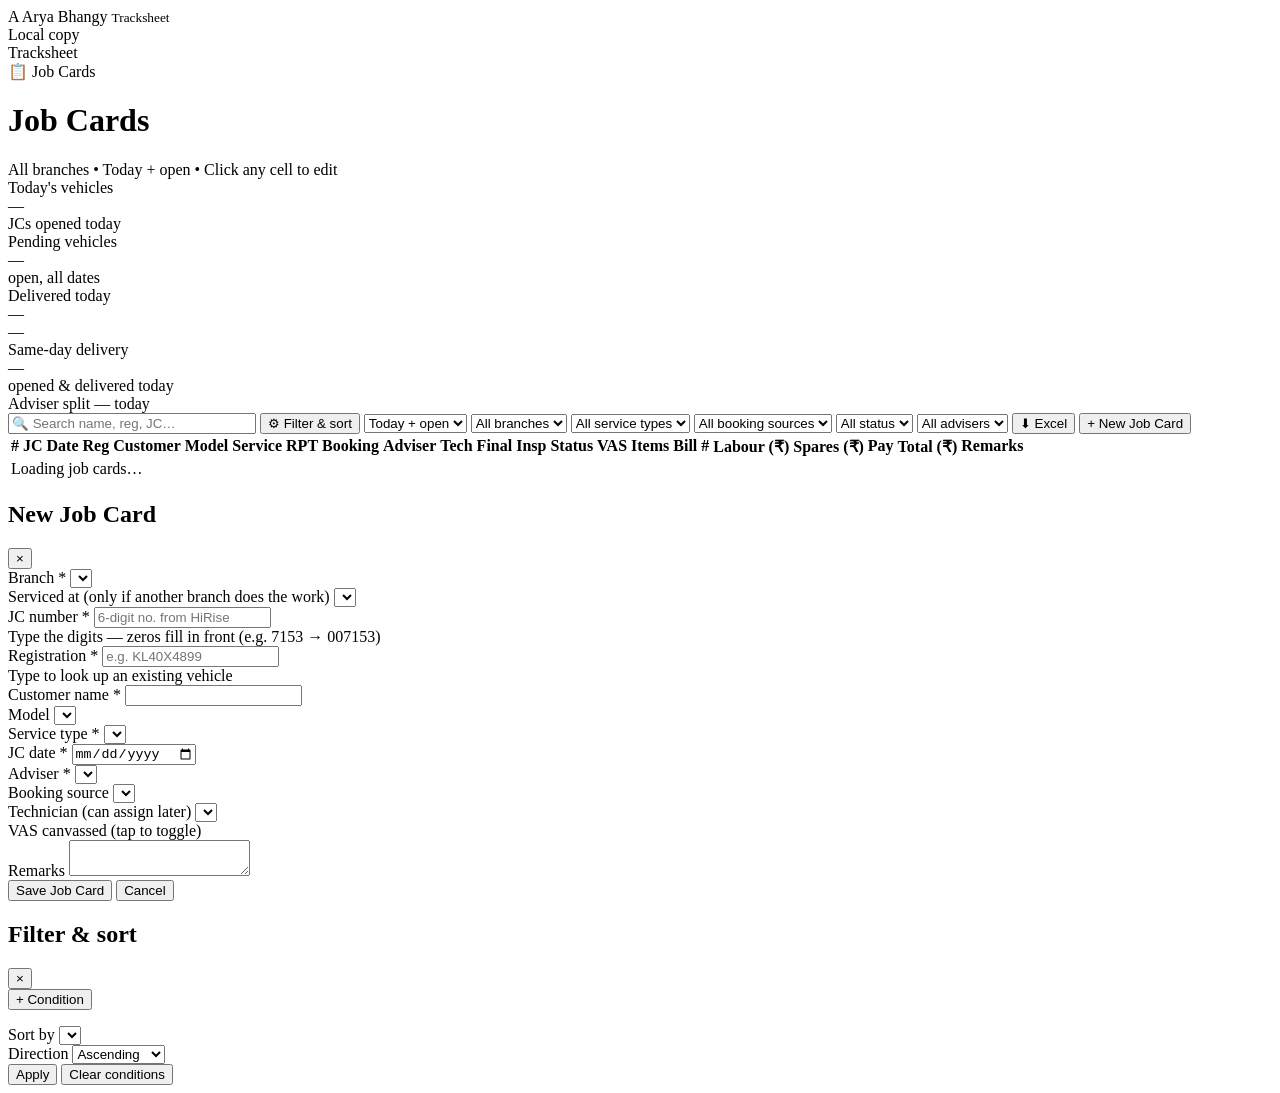
==== public/index.html @ d81fd828 "Serve the Job Cards page on Vercel from Neon. Co-authored-by: Cursor <cursoragent@cursor.com>" ====
<!DOCTYPE html>
<html lang="en">
<head>
  <meta charset="utf-8">
  <meta name="viewport" content="width=device-width, initial-scale=1">
  <title>Aryabhangy Tracksheet</title>
  <link rel="stylesheet" href="/app.css">
</head>
<body>
  <div id="app" class="app">
    <div class="topbar">
      <div class="brand"><span class="brand-badge">A</span> Arya Bhangy <small>Tracksheet</small></div>
      <div class="right">
        <span id="topbar-clock"></span>
        <span class="sync saved" id="sync-status">Local copy</span>
      </div>
    </div>
    <div class="sidebar">
      <div class="logo">Tracksheet</div>
      <div class="nav-item active">📋 Job Cards</div>
    </div>
    <div class="main">
      <div id="view-grid" class="view on">
        <h1>Job Cards</h1>
        <div class="subtitle" id="grid-subtitle">All branches • Today + open • Click any cell to edit</div>
        <div class="kpi-grid">
          <div class="kpi">
            <div class="kpi-label">Today's vehicles</div>
            <div class="kpi-value" id="jcw-today">—</div>
            <div class="kpi-delta">JCs opened today<span id="jcw-scope-label"></span></div>
          </div>
          <div class="kpi">
            <div class="kpi-label">Pending vehicles</div>
            <div class="kpi-value" id="jcw-open">—</div>
            <div class="kpi-delta" id="jcw-open-sub">open, all dates</div>
          </div>
          <div class="kpi">
            <div class="kpi-label">Delivered today</div>
            <div class="kpi-value" id="jcw-delivered">—</div>
            <div class="kpi-delta" id="jcw-delivered-pct">—</div>
          </div>
          <div class="kpi">
            <div class="kpi-label">Same-day delivery</div>
            <div class="kpi-value" id="jcw-sameday">—</div>
            <div class="kpi-delta">opened &amp; delivered today</div>
          </div>
          <div class="kpi">
            <div class="kpi-label">Adviser split — today</div>
            <div class="pie-row">
              <div id="jcw-pie"></div>
              <div id="jcw-pie-legend"></div>
            </div>
          </div>
        </div>
        <div class="status-strip" id="status-strip"></div>
        <div class="toolbar">
          <input id="search" type="text" placeholder="🔍 Search name, reg, JC…" style="width: 240px;">
          <button type="button" class="fs-btn" id="fs-btn-grid">⚙ Filter &amp; sort<span class="fs-badge" id="fs-badge-grid"></span></button>
          <button type="button" class="fs-btn" id="grid-clear-all" style="display:none;">✕ Clear all</button>
          <select id="filter-date">
            <option value="today">Today + open</option>
            <option value="yesterday">Yesterday</option>
            <option value="7d">Last 7 days</option>
            <option value="month">This month</option>
            <option value="">All time</option>
          </select>
          <select id="filter-branch"><option value="">All branches</option></select>
          <select id="filter-service"><option value="">All service types</option></select>
          <select id="filter-booking"><option value="">All booking sources</option></select>
          <select id="filter-status"><option value="">All status</option></select>
          <select id="filter-adviser"><option value="">All advisers</option></select>
          <span class="count" id="grid-count"></span>
          <button type="button" id="btn-excel" class="excel" title="Download the rows on screen. Excel opens the CSV.">⬇ Excel</button>
          <button type="button" id="btn-new">+ New Job Card</button>
        </div>
        <div class="card" id="grid-scroll">
          <table id="grid-table">
            <thead>
              <tr>
                <th data-sort="Day Serial" title="Serial for the day — first JC opened is 1, resets daily">#<span class="sort-ind"></span></th>
                <th data-sort="JC Number">JC<span class="sort-ind"></span></th>
                <th data-sort="Date">Date<span class="sort-ind"></span></th>
                <th data-sort="Registration">Reg<span class="sort-ind"></span></th>
                <th data-sort="Customer Name">Customer<span class="sort-ind"></span></th>
                <th data-sort="Model">Model<span class="sort-ind"></span></th>
                <th data-sort="Service Type">Service<span class="sort-ind"></span></th>
                <th data-sort="Repeat Complaint" title="Repeat complaint — same reg within 2 weeks">RPT</th>
                <th data-sort="Booking Source">Booking<span class="sort-ind"></span></th>
                <th data-sort="Adviser">Adviser<span class="sort-ind"></span></th>
                <th data-sort="Technician">Tech<span class="sort-ind"></span></th>
                <th data-sort="Final Inspection">Final Insp<span class="sort-ind"></span></th>
                <th data-sort="Status">Status<span class="sort-ind"></span></th>
                <th>VAS</th>
                <th data-sort="Items">Items<span class="sort-ind"></span></th>
                <th data-sort="Bill Number">Bill #<span class="sort-ind"></span></th>
                <th data-sort="Labour">Labour (₹)<span class="sort-ind"></span></th>
                <th data-sort="Spares">Spares (₹)<span class="sort-ind"></span></th>
                <th data-sort="Payment Mode">Pay<span class="sort-ind"></span></th>
                <th data-sort="Total">Total (₹)<span class="sort-ind"></span></th>
                <th data-sort="Complaints / Remarks">Remarks<span class="sort-ind"></span></th>
                <th title="Delete a duplicate / accidental entry"></th>
              </tr>
            </thead>
            <tbody id="grid-body">
              <tr><td colspan="22"><div class="loading"><span class="spinner"></span>Loading job cards…</div></td></tr>
            </tbody>
          </table>
        </div>
      </div>
    </div>
  </div>

  <div class="modal-overlay" id="modal-newjc">
    <div class="modal">
      <div class="modal-head">
        <h2>New Job Card</h2>
        <button class="modal-close" id="newjc-close" type="button">×</button>
      </div>
      <form id="newjc-form">
        <div id="jc-dupe-banner"></div>
        <div class="form-grid">
          <div class="form-row" id="row-jcbranch">
            <label>Branch <span class="req">*</span></label>
            <select id="f-branch"></select>
          </div>
          <div class="form-row" id="row-svcat">
            <label>Serviced at <span class="opt">(only if another branch does the work)</span></label>
            <select id="f-svcat"></select>
          </div>
          <div class="form-row" id="row-jcno">
            <label>JC number <span class="req">*</span></label>
            <input id="f-jcno" type="text" inputmode="numeric" placeholder="6-digit no. from HiRise" autocomplete="off">
            <div class="hint" id="jcno-status">Type the digits — zeros fill in front (e.g. 7153 → 007153)</div>
          </div>
          <div class="form-row">
            <label>Registration <span class="req">*</span></label>
            <input id="f-reg" type="text" placeholder="e.g. KL40X4899" autocomplete="off">
            <div class="hint" id="reg-status">Type to look up an existing vehicle</div>
          </div>
          <div class="form-row">
            <label>Customer name <span class="req">*</span></label>
            <input id="f-name" type="text" autocomplete="off">
          </div>
          <div class="form-row">
            <label>Model</label>
            <select id="f-model"></select>
          </div>
          <div class="form-row">
            <label>Service type <span class="req">*</span></label>
            <select id="f-svc"></select>
          </div>
          <div class="form-row">
            <label>JC date <span class="req">*</span></label>
            <input id="f-jcdate" type="date">
          </div>
          <div class="form-row" id="row-claim" style="display:none;">
            <label>Claim type <span class="req">*</span></label>
            <select id="f-claim">
              <option value="Insurance">Insurance claim</option>
              <option value="Third party">Third-party claim</option>
            </select>
          </div>
          <div class="form-row">
            <label>Adviser <span class="req">*</span></label>
            <select id="f-adv"></select>
          </div>
          <div class="form-row">
            <label>Booking source</label>
            <select id="f-booking"></select>
          </div>
          <div class="form-row">
            <label>Technician <span class="opt">(can assign later)</span></label>
            <select id="f-tech"></select>
          </div>
          <div class="form-row full">
            <label>VAS canvassed (tap to toggle)</label>
            <div class="chip-grid" id="vas-chips"></div>
          </div>
          <div class="form-row full">
            <label>Remarks</label>
            <textarea id="f-remarks" rows="2"></textarea>
          </div>
        </div>
        <div class="btn-row">
          <button type="submit" class="btn btn-primary">Save Job Card</button>
          <button type="button" class="btn btn-secondary" id="newjc-cancel">Cancel</button>
        </div>
      </form>
    </div>
  </div>

  <div class="modal-overlay" id="modal-fs">
    <div class="modal">
      <div class="modal-head">
        <h2>Filter &amp; sort</h2>
        <button class="modal-close" id="fs-close" type="button">×</button>
      </div>
      <div id="fs-conds"></div>
      <button type="button" class="btn btn-secondary" id="fs-add">+ Condition</button>
      <div class="form-grid" style="margin-top:16px;">
        <div class="form-row">
          <label>Sort by</label>
          <select id="fs-sort-field"></select>
        </div>
        <div class="form-row">
          <label>Direction</label>
          <select id="fs-sort-dir">
            <option value="asc">Ascending</option>
            <option value="desc">Descending</option>
          </select>
        </div>
      </div>
      <div class="btn-row">
        <button type="button" class="btn btn-primary" id="fs-apply">Apply</button>
        <button type="button" class="btn btn-secondary" id="fs-reset">Clear conditions</button>
      </div>
    </div>
  </div>

  <div class="toast" id="toast"></div>
  <script src="/app.js"></script>
</body>
</html>
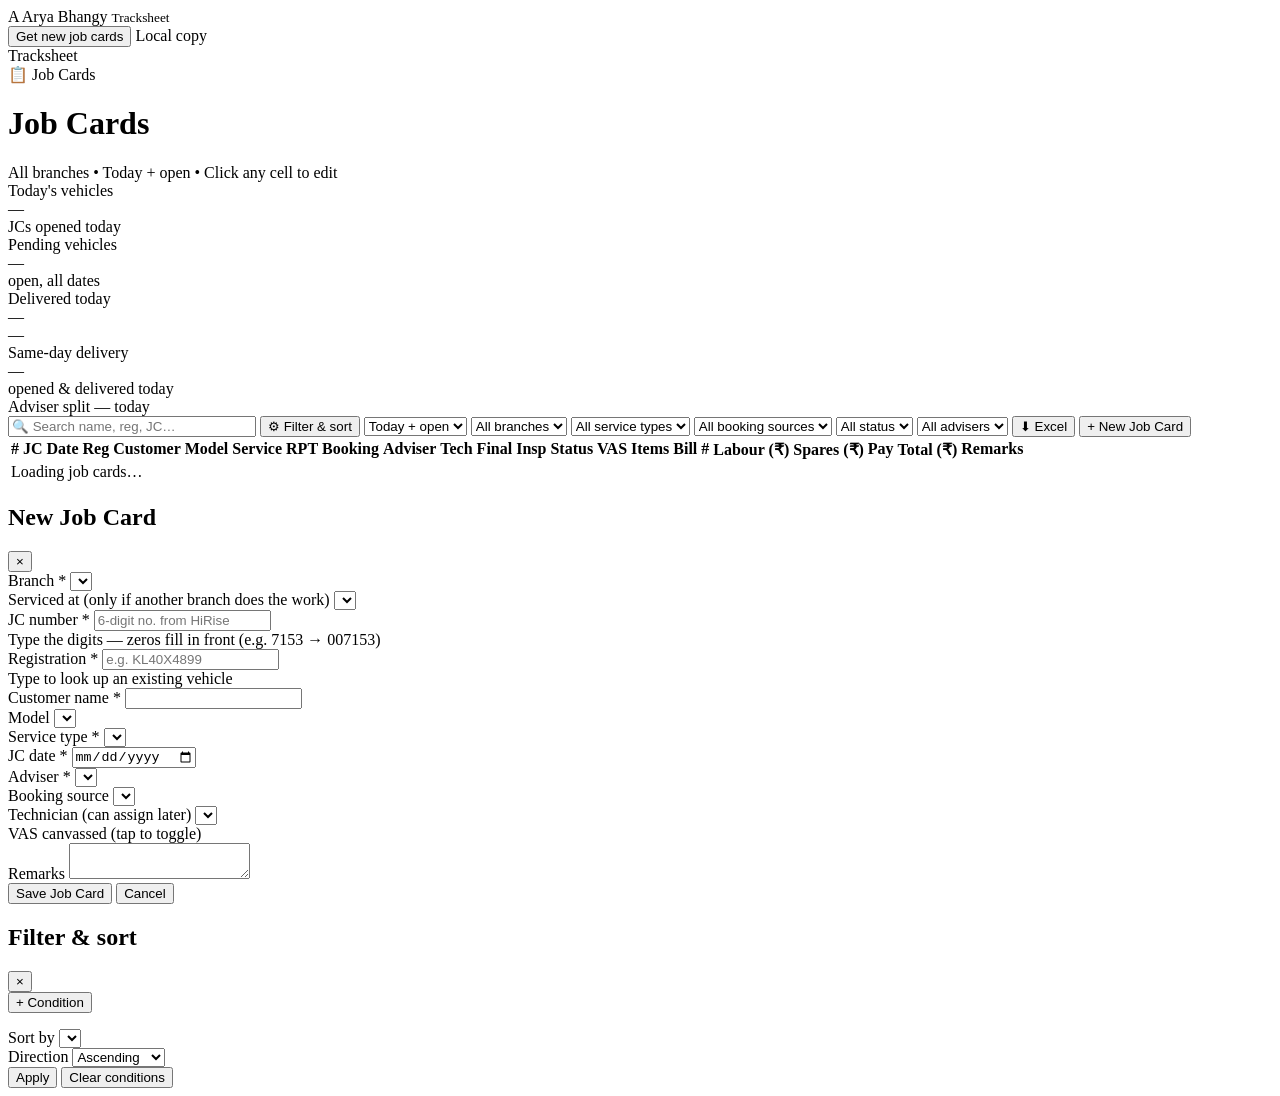
==== commit 3fc28470: "Add a button that copies only new live Job Cards. Co-authored-by: Cursor <cursoragent@cursor.com>" ====
--- a/public/index.html
+++ b/public/index.html
@@ -11,6 +11,7 @@
     <div class="topbar">
       <div class="brand"><span class="brand-badge">A</span> Arya Bhangy <small>Tracksheet</small></div>
       <div class="right">
+        <button type="button" id="btn-sync" class="sync-btn">Get new job cards</button>
         <span id="topbar-clock"></span>
         <span class="sync saved" id="sync-status">Local copy</span>
       </div>
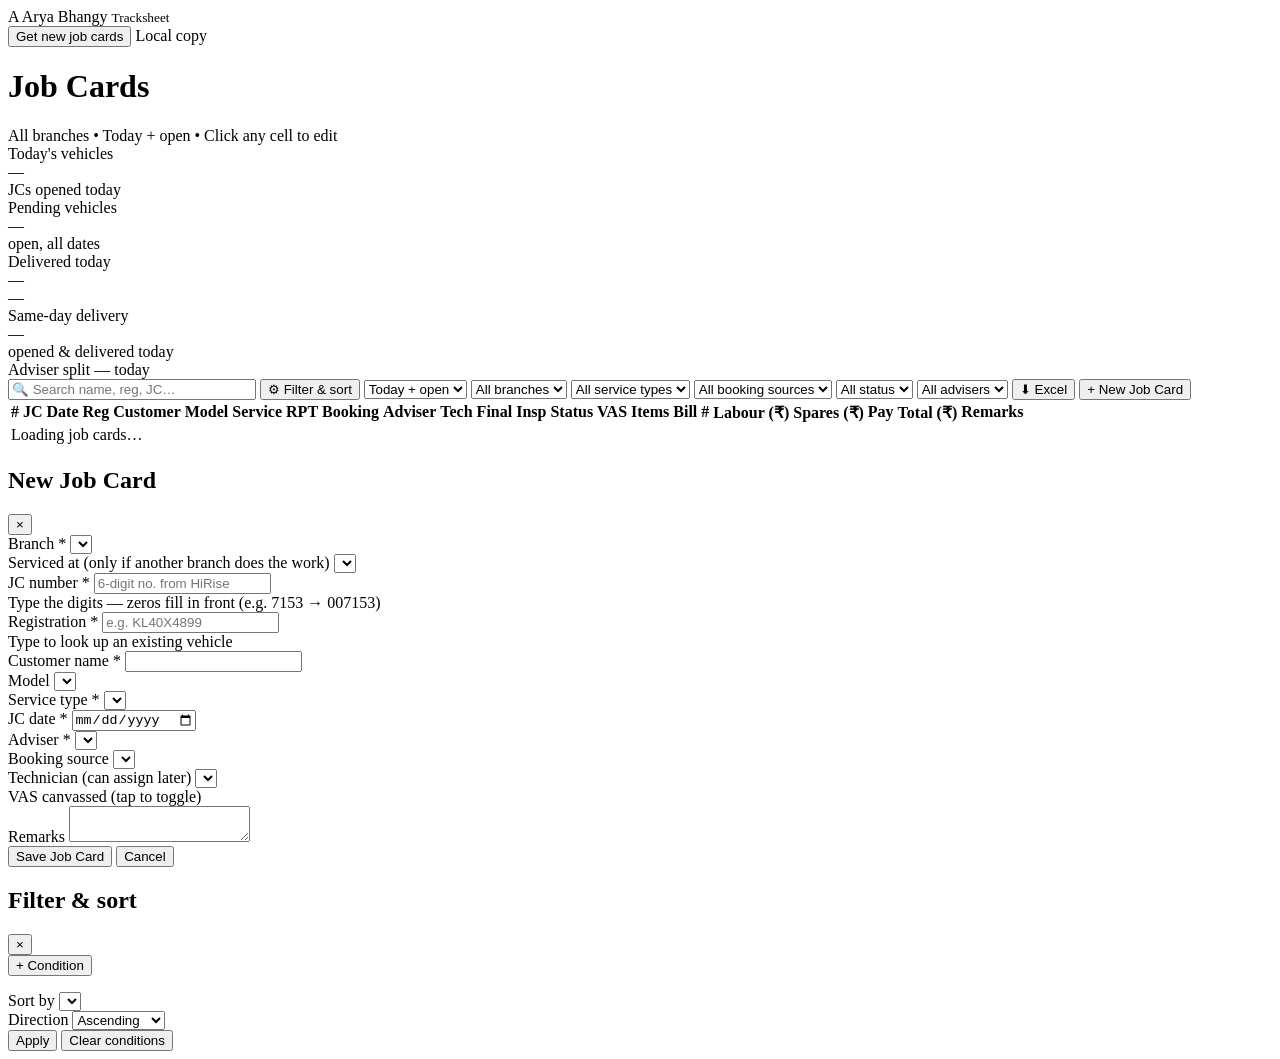
==== commit 1da3c1ea: "Remove the demo sidebar so the Job Cards page uses the full width. Co-authored-by: Cursor <cursorage" ====
--- a/public/index.html
+++ b/public/index.html
@@ -15,10 +15,6 @@
         <span id="topbar-clock"></span>
         <span class="sync saved" id="sync-status">Local copy</span>
       </div>
-    </div>
-    <div class="sidebar">
-      <div class="logo">Tracksheet</div>
-      <div class="nav-item active">📋 Job Cards</div>
     </div>
     <div class="main">
       <div id="view-grid" class="view on">
@@ -76,6 +72,10 @@
         </div>
         <div class="card" id="grid-scroll">
           <table id="grid-table">
+            <colgroup id="grid-cols">
+              <col><col><col><col><col><col><col><col><col><col><col><col>
+              <col><col><col><col><col><col><col><col><col><col>
+            </colgroup>
             <thead>
               <tr>
                 <th data-sort="Day Serial" title="Serial for the day — first JC opened is 1, resets daily">#<span class="sort-ind"></span></th>
